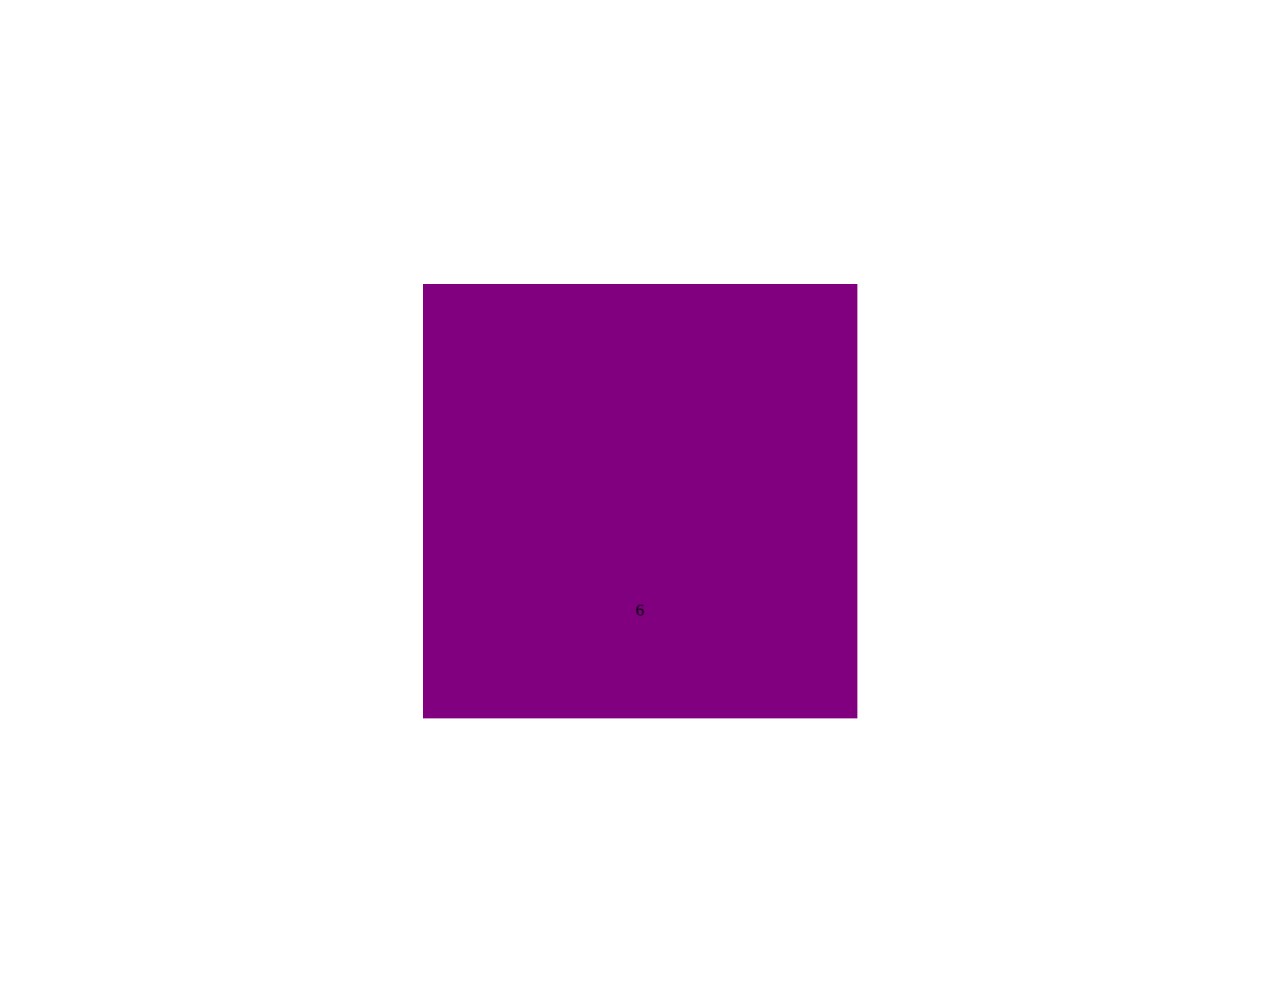
==== box.html @ 5aa48ae0 "Create box.html" ====
<!DOCTYPE html>
<html lang="en">
<head>
    <meta charset="UTF-8">
    <meta name="viewport" content="width=device-width, initial-scale=1.0">
    <meta http-equiv="X-UA-Compatible" content="ie=edge">
    <title>Document</title>
    <style>
        body{
            -webkit-perspective: 2500;
        }
        .box{
            width: 400px;
            height: 400px;
            margin: 300px auto;
            border: 1px solid red;
            position: relative;
            animation:  name 4s linear infinite;
            transform-style: preserve-3d;
        }
        .box>div{
            width: 400px;
            height: 400px;
            text-align: center;
            line-height: 600px;
            position: absolute;
            left: 0;
            top: 0;
            transition:  all 3s linear;
        }
        .box>div:nth-of-type(1){
            background: pink;
            transform:translateZ(-200px);
        }
        .box:hover div:nth-of-type(1){
            transform:translateZ(-400px);
        }
        .box>div:nth-of-type(2){
            background: lightblue;
            transform:rotateY(90deg) translateZ(-200px);
        }
        .box:hover div:nth-of-type(2){
            transform: rotateY(90deg) translateZ(-400px);
        }
        .box>div:nth-of-type(3){
            background: greenyellow;
            transform:rotateY(90deg) translateZ(200px);
        }
        .box:hover div:nth-of-type(3){
            transform: rotateY(90deg) translateZ(400px);
        }
        .box>div:nth-of-type(4){
            background: red;
            transform:rotateX(90deg) translateZ(200px);
        }
        .box:hover div:nth-of-type(4){
            transform: rotateX(90deg) translateZ(400px);
        }
        .box>div:nth-of-type(5){
            background: orangered;
            transform:rotateX(90deg) translateZ(-200px);
        }
        .box:hover div:nth-of-type(5){
            transform: rotateX(90deg) translateZ(-400px);
        }
        .box>div:nth-of-type(6){
            background: purple;
            transform: translateZ(200px);
        }
        .box:hover div:nth-of-type(6){
            transform: translateZ(400px);
        }
        @-webkit-keyframes name{
            form{transform:rotateY(0) rotateX(0);}
            to{transform:rotateY(360deg) rotateX(360deg);}
        }
    </style>
</head>
<body>
    <div class="box">
        <div>1</div>
        <div>2</div>
        <div>3</div>
        <div>4</div>
        <div>5</div>
        <div>6</div>
    </div>
</body>
</html>
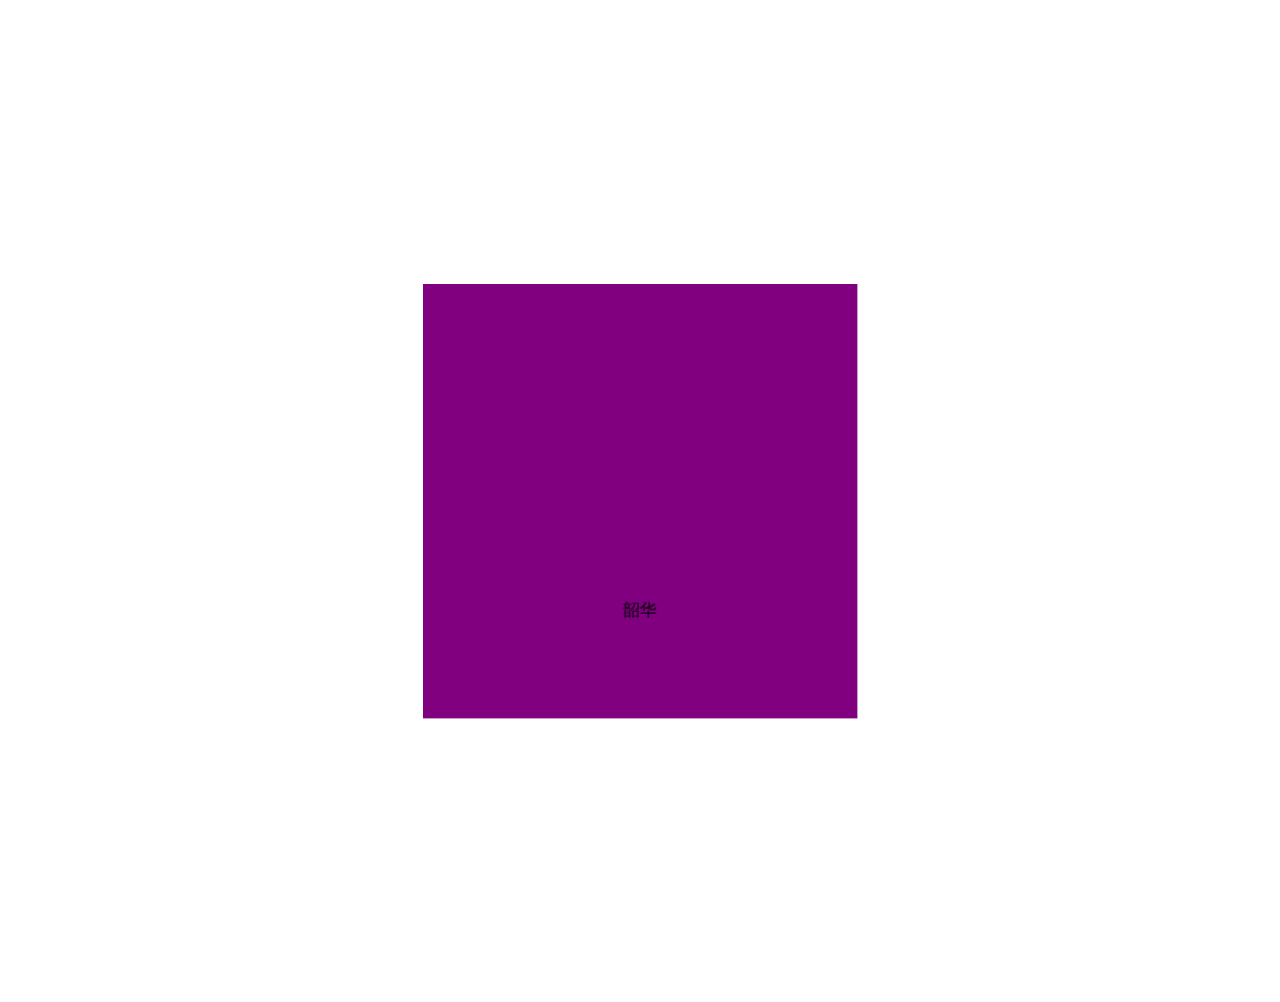
==== commit a9985731: "Update box.html" ====
--- a/box.html
+++ b/box.html
@@ -78,12 +78,12 @@
 </head>
 <body>
     <div class="box">
-        <div>1</div>
-        <div>2</div>
-        <div>3</div>
-        <div>4</div>
-        <div>5</div>
-        <div>6</div>
+        <div>韶华</div>
+        <div>韶华</div>
+        <div>韶华</div>
+        <div>韶华</div>
+        <div>韶华</div>
+        <div>韶华</div>
     </div>
 </body>
 </html>
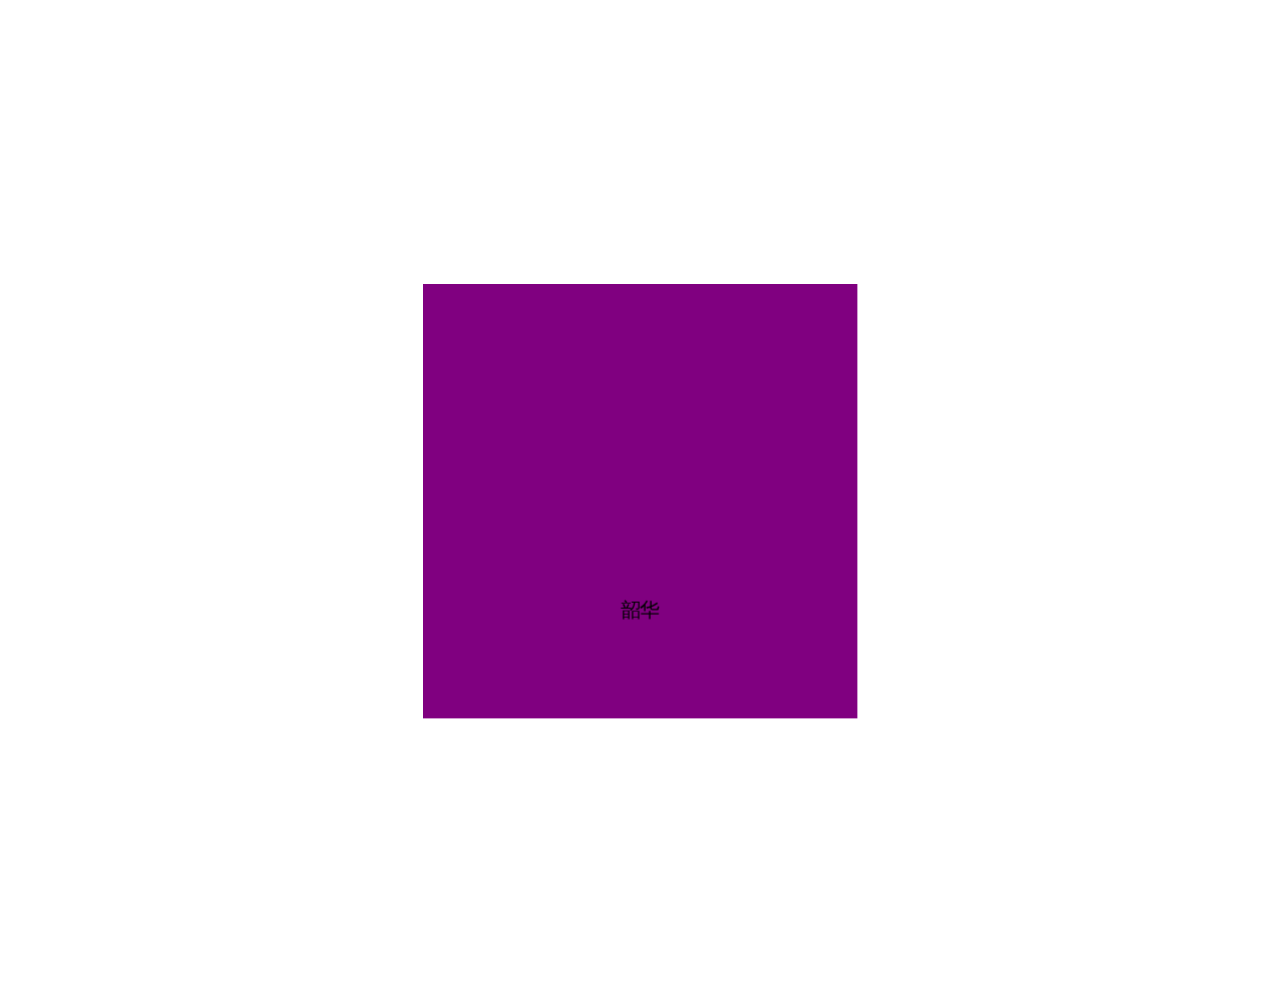
==== commit 99279241: "Update box.html" ====
--- a/box.html
+++ b/box.html
@@ -19,6 +19,8 @@
             transform-style: preserve-3d;
         }
         .box>div{
+            font-size:18px;
+            font-color:linear-gradient(90deg, #45CAFF,#1471FB);
             width: 400px;
             height: 400px;
             text-align: center;
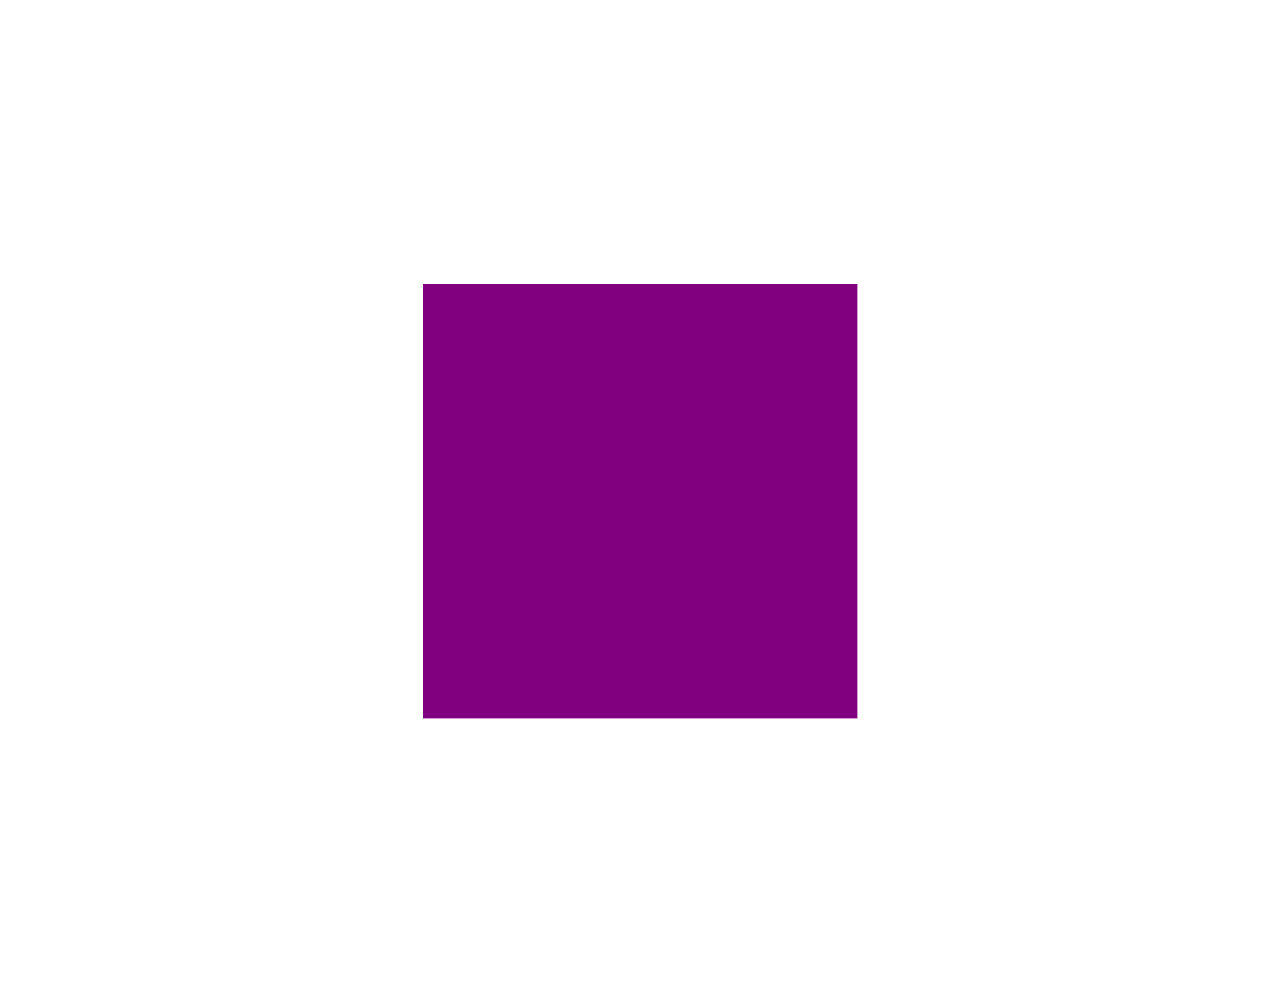
==== commit f56f5ce9: "Update box.html" ====
--- a/box.html
+++ b/box.html
@@ -80,12 +80,12 @@
 </head>
 <body>
     <div class="box">
-        <div>韶华</div>
-        <div>韶华</div>
-        <div>韶华</div>
-        <div>韶华</div>
-        <div>韶华</div>
-        <div>韶华</div>
+        <div></div>
+        <div></div>
+        <div></div>
+        <div></div>
+        <div></div>
+        <div></div>
     </div>
 </body>
 </html>
